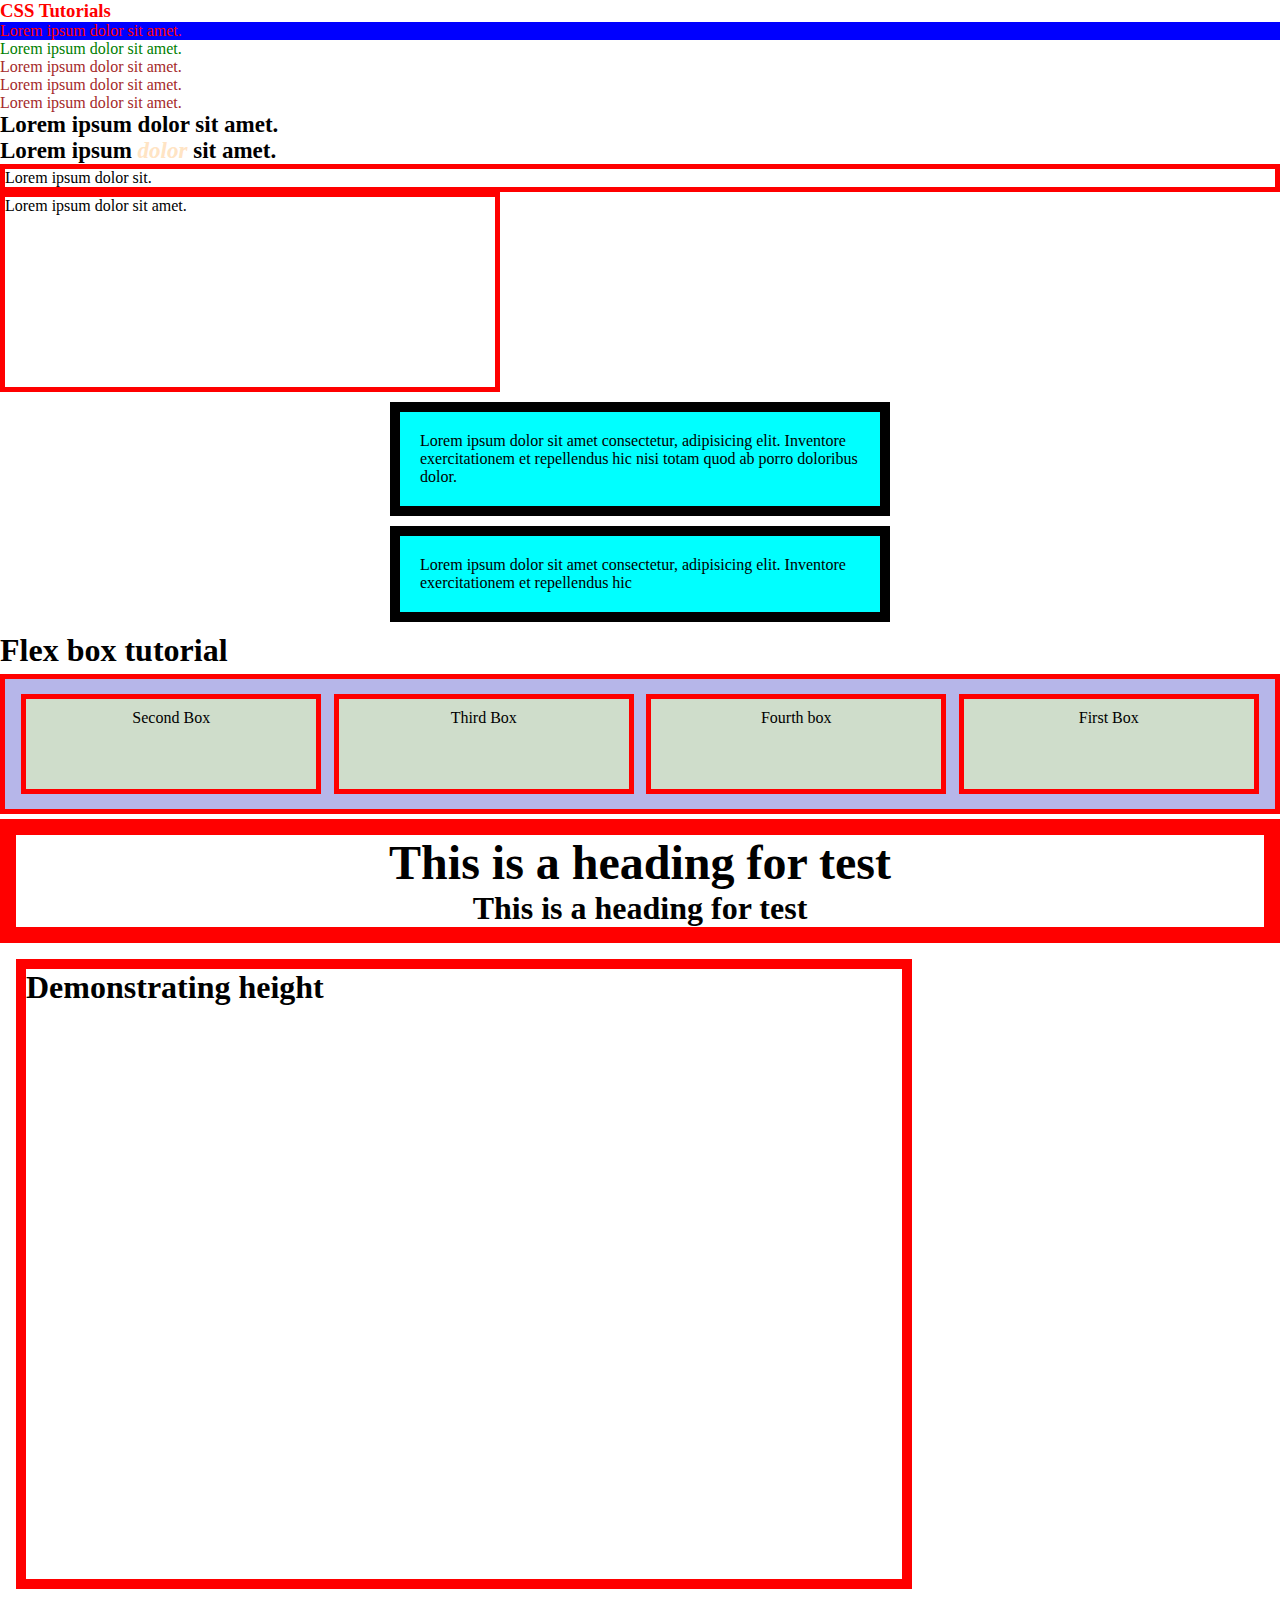
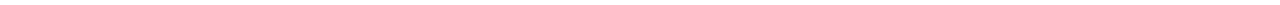
==== Basic CSS/index.html @ a6b33f17 "Learnt some JS" ====
<!DOCTYPE html>
<html lang="en">

<head>
    <meta charset="UTF-8">
    <meta name="viewport" content="width=device-width, initial-scale=1.0">

    <!-- Linking external style sheet -->
    <!-- For emmet we use link:css -->
    <link rel="stylesheet" href="style.css">
    <title>CSS Tutorials</title>
</head>

<body>
    <!-- Learning selectors -->
    <!-- Element, Class, ID and Grouping -->
    <h3 class="red">CSS Tutorials</h3>
    <p class="red blue">Lorem ipsum dolor sit amet.</p>
    <p id="green">Lorem ipsum dolor sit amet.</p>
    <p class="p1">Lorem ipsum dolor sit amet.</p>
    <p class="p2">Lorem ipsum dolor sit amet.</p>
    <p class="p3">Lorem ipsum dolor sit amet.</p>

    <!-- Fonts -->
    <!-- We can also target a particular word using span -->
    <!-- We use span and not paragraph because span is an inline element and paragraph is not -->
    <p class="fonts">Lorem ipsum dolor sit amet.</p>
    <p class="fonts">Lorem ipsum <span class="span_f">dolor</span> sit amet.</p>

    <!-- Making Borders -->
    <!-- Using Images as background -->
    <p class="borders">Lorem ipsum dolor sit.</p>
    <p class="image_bg">Lorem ipsum dolor sit amet.</p>

    <!-- Exploring the box model -->
    <!-- Padding, Border and Margin -->
    <p class="box">Lorem ipsum dolor sit amet consectetur, adipisicing elit. Inventore exercitationem et repellendus hic
        nisi totam quod ab porro doloribus dolor.</p>

    <p class="box">Lorem ipsum dolor sit amet consectetur, adipisicing elit. Inventore exercitationem et repellendus hic

        <!-- Positions in CSS -->
        <!-- Absolute wrt to Parent, Relative wrt to its position -->
        <!-- Fixed and sticky are for keeping the objects fixed -->
        <!-- <div class="container">
        <p class="positioning">Position of this box</p>
        </div> -->

        <!-- Flex box tutorial -->
        <!-- To make a container we flex the display of the container -->
    <h1>Flex box tutorial</h1>
    <div class="container_flex">
        <div class="item" id="item-1">First Box</div>
        <div class="item" id="item-2">Second Box</div>
        <div class="item" id="item-3">Third Box</div>
        <div class="item" id="item-4">Fourth box</div>
    </div>

    <!-- Always a good practice to start with a container -->
    <!-- em is a relative unit which means size is em times multiplied by the container size -->
    <!-- So if the container is 5px and then 5em for units mean 25px  -->
    <!-- rem is used when you want to resize wrt parent container and em is used wrt to an element -->
    <div class="container_size">
        <h1 id="head1">This is a heading for test</h1>
        <h1 id="head2">This is a heading for test</h1>
    </div>

    <!-- Demonstrating to occupy complete width and height -->
    <!-- This is also like percentage -->
    <div class="container_height">
        <h1>Demonstrating height</h1>
    </div>
</body>

</html>
---- Basic CSS/style.css ----
/* Difference between p.red and .red is that p.red will
target red class of only paragraph whereas .red will target all
red classes like header also */
/* p.red {
    color: red;
} */

/* Class selector */
.red {
  color: red;
}
.blue {
  background-color: blue;
}

/* ID selector */
/* . is used for classes and # is used for styling IDs */
#green {
  color: green;
}

/* Grouping selector */
.p1,
.p2,
.p3 {
  color: brown;
}

/* Fonts */
.fonts {
  font-family: cursive;
  /* pixel is 96th of inch */
  font-size: 23px;
  font-weight: bold;
}
.span_f {
  font-style: italic;
  color: bisque;
}

.borders {
  border: 5px red solid;
}

.image_bg {
  height: 200px;
  width: 500px;
  border: 5px red solid;
  background-image: url("https://static.toiimg.com/thumb/72975551.cms?width=200&height=100&imgsize=881753");
  background-repeat: no-repeat;
  background-position: center center;
}

/* Suppose you fix a width and then change padding margin or border then the width will change. To keep the width constant irrespective of padding and margin we use box sizing */
.box {
  background-color: aqua;
  border: 10px black solid;
  padding: 20px;
  margin: 10px auto;
  width: 500px;
  box-sizing: border-box;
}

/* This is a universal selector */
/* We use this to have box sizing for all our elements and 0 padding and margin to begin with which we can override*/
/* Caution this will also override the padding and margin present on headings */
* {
  padding: 0px;
  margin: 0px;
  box-sizing: border-box;
}

/* Positioning of css elements */
.container {
  width: 100px;
  margin: 10px 10px;
  border: 2px red solid;
  height: 1500px;
}

/* notice the difference between sticky and fixed */
/* Sticky for nav bars and fixed for chat bare*/
.positioning {
  position: sticky;
  top: 20px;
}

/* We flex the display of the container */
.container_flex {
  border: 5px red solid;
  background-color: rgb(182, 182, 233);
  margin: 5px auto;
  padding: 10px;
  display: flex;

  /* To make the layouts responsive we set flex-wrap to wrap*/
  /* By default flex-wrap is set to nowrap */
  flex-wrap: wrap;

  /* Alignment */
  /* Justify content is for horizontal direction and align items is for vertical direction */
  /* To center the content */
  /* justify-content: center; */

  /* To vertically center we use */
  /* align-items: center; */
}

.item {
  width: 300px;
  height: 100px;
  text-align: center;
  border: 5px red solid;
  background-color: rgb(207, 221, 203);
  margin: 5px auto;
  padding: 10px;
}

/* Flex box item properties */
/* Flex items are arranged in ascending order of the order */
/* Flex grow is for how the flex items expand */
#item-1{
  order: 10;
}

/* em units*/
.container_size{
  text-align: center;
  border: 1em red solid;
}

/* Using rem units */
#head1{
  font-size: 3em;
}

.container_height{
  height: 70vh;
  width: 70vw;
  border: 10px red solid;
  margin:1em;
}
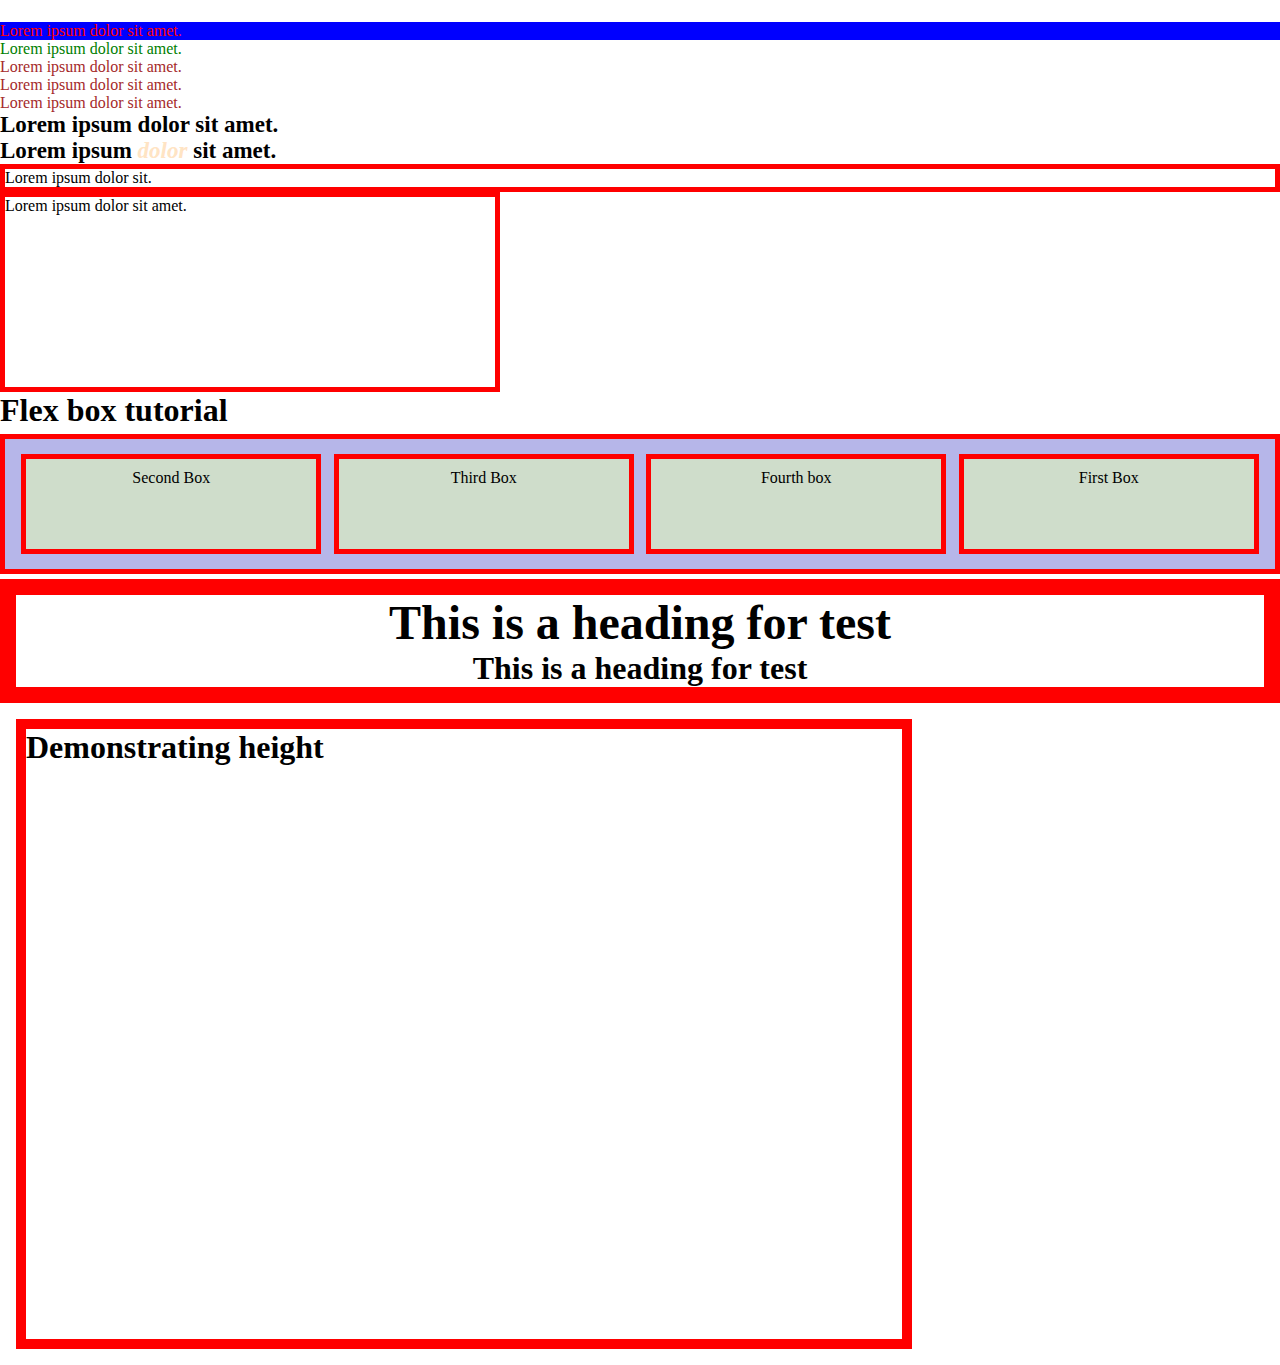
==== commit c93f2923: "Js and Some CSS changes" ====
--- a/Basic CSS/index.html
+++ b/Basic CSS/index.html
@@ -29,6 +29,7 @@
 
     <!-- Making Borders -->
     <!-- Using Images as background -->
+    <!-- Standard way of naming classes and id is to use - instead of _ -->
     <p class="borders">Lorem ipsum dolor sit.</p>
     <p class="image_bg">Lorem ipsum dolor sit amet.</p>
 
--- a/Basic CSS/style.css
+++ b/Basic CSS/style.css
@@ -1,8 +1,16 @@
+/* --------------------------------SELECTORS--------------------------------------- */
+
 /* Difference between p.red and .red is that p.red will
 target red class of only paragraph whereas .red will target all
 red classes like header also */
+/* color: red means property: value */
 /* p.red {
     color: red;
+} */
+
+/* Element selector */
+/* p {
+  color: red;
 } */
 
 /* Class selector */
@@ -25,6 +33,26 @@
 .p3 {
   color: brown;
 }
+
+/*  Order of priority 
+    That is if these selectors are present what will happen
+    Element < Class < ID < Inline 
+    But it is not recommended to use inline styling
+*/
+
+/*  Pseudo selectors
+    These are generally used with anchor tags  */
+.red:hover {
+  color: white;
+}
+
+/*  There are attribute and advanced selectors also but most of the work can be done using  these selectors */
+
+/* in colors we also have the term opacity we can specify colors using rgba(,,,0-1)
+   this is better than changing colors since in transitions you mainly change the 
+   alpha value rather than the color each and every time */
+
+/* --------------------------------SELECTORS--------------------------------------- */
 
 /* Fonts */
 .fonts {
@@ -49,16 +77,29 @@
   background-image: url("https://static.toiimg.com/thumb/72975551.cms?width=200&height=100&imgsize=881753");
   background-repeat: no-repeat;
   background-position: center center;
+  /* To cover the background with the image we use
+     This will compromise on quality */
+  background-size: cover;
 }
 
 /* Suppose you fix a width and then change padding margin or border then the width will change. To keep the width constant irrespective of padding and margin we use box sizing */
 .box {
-  background-color: aqua;
+  /* background-color: aqua; */
+  /* You can add multiple colors  */
+  background: linear-gradient(to right, green, yellow);
+  /* To make diagonal gradients */
+  background: linear-gradient(to bottom right, green, yellow);
+  /* We can also use angles to make them end at a specific place */
+  background: linear-gradient(56deg, green, yellow);
+  /* There is radial gradients also but I don't like it */
   border: 10px black solid;
   padding: 20px;
+  /* general convention of sizing is to have widths in % */
   margin: 10px auto;
   width: 500px;
   box-sizing: border-box;
+  /* Display is used to remove any element without taking any space */
+  display: none;
 }
 
 /* This is a universal selector */
@@ -119,25 +160,24 @@
 /* Flex box item properties */
 /* Flex items are arranged in ascending order of the order */
 /* Flex grow is for how the flex items expand */
-#item-1{
+#item-1 {
   order: 10;
 }
 
 /* em units*/
-.container_size{
+.container_size {
   text-align: center;
   border: 1em red solid;
 }
 
 /* Using rem units */
-#head1{
+#head1 {
   font-size: 3em;
 }
 
-.container_height{
+.container_height {
   height: 70vh;
   width: 70vw;
   border: 10px red solid;
-  margin:1em;
+  margin: 1em;
 }
-
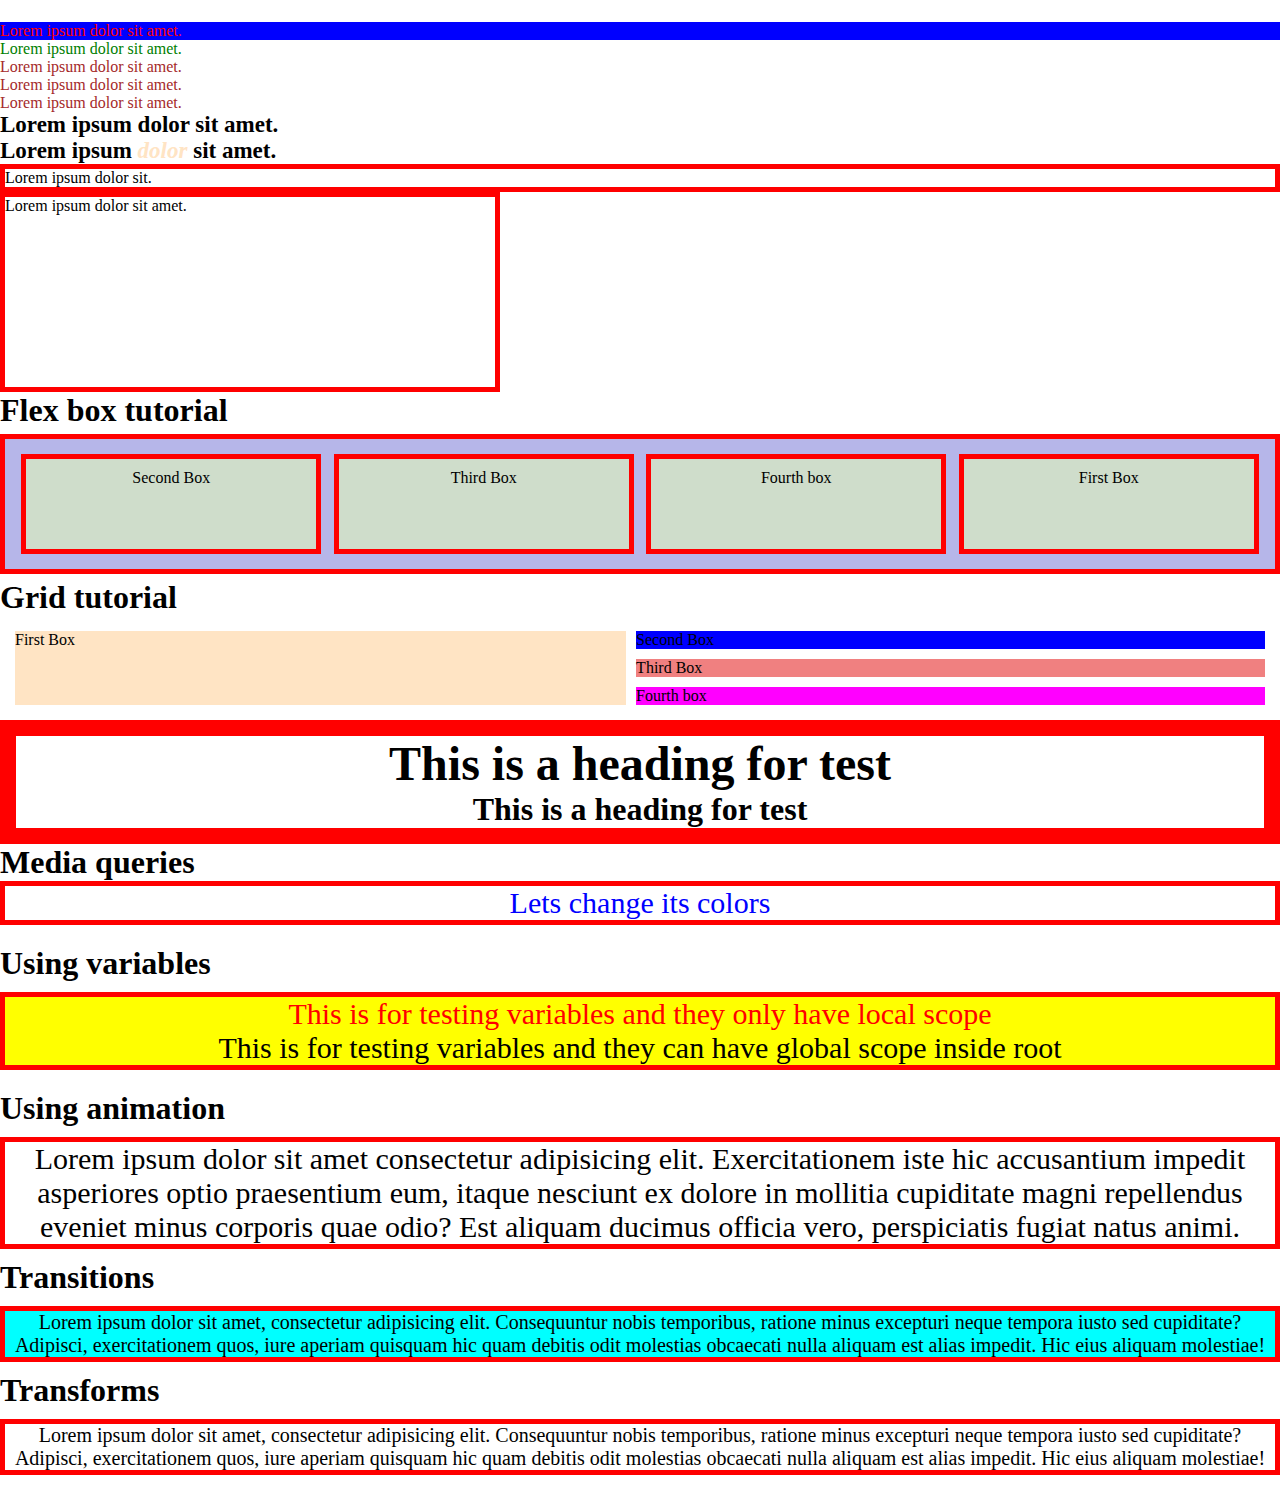
==== commit c8804542: "Automatic commit" ====
--- a/Basic CSS/index.html
+++ b/Basic CSS/index.html
@@ -57,6 +57,14 @@
         <div class="item" id="item-4">Fourth box</div>
     </div>
 
+    <h1>Grid tutorial</h1>
+    <div class="container-grid">
+        <div class="item-grid" id="item-1-grid">First Box</div>
+        <div class="item-grid" id="item-2-grid">Second Box</div>
+        <div class="item-grid" id="item-3-grid">Third Box</div>
+        <div class="item-grid" id="item-4-grid">Fourth box</div>
+    </div>
+
     <!-- Always a good practice to start with a container -->
     <!-- em is a relative unit which means size is em times multiplied by the container size -->
     <!-- So if the container is 5px and then 5em for units mean 25px  -->
@@ -66,11 +74,46 @@
         <h1 id="head2">This is a heading for test</h1>
     </div>
 
-    <!-- Demonstrating to occupy complete width and height -->
-    <!-- This is also like percentage -->
-    <div class="container_height">
-        <h1>Demonstrating height</h1>
+    <h1>Media queries</h1>
+    <div class="container-media">
+        <div class="media">Lets change its colors</div>
     </div>
+
+    <h1>Using variables</h1>
+    <div class="variables">
+        <p class="para1">This is for testing variables and they only have local scope</p>
+        <p class="para2">This is for testing variables and they can have global scope inside root</p>
+    </div>
+
+    <h1>Using animation</h1>
+    <div class="animation">
+        <p class="animation-para">Lorem ipsum dolor sit amet consectetur adipisicing elit. Exercitationem iste hic
+            accusantium impedit asperiores optio praesentium eum, itaque nesciunt ex dolore in mollitia cupiditate magni
+            repellendus eveniet minus corporis quae odio? Est aliquam ducimus officia vero, perspiciatis fugiat natus
+            animi.</p>
+    </div>
+
+    <h1>Transitions</h1>
+    <div class="transitions">
+        <p class="transition-para">
+            Lorem ipsum dolor sit amet, consectetur adipisicing elit. Consequuntur nobis temporibus, ratione minus
+            excepturi neque tempora iusto sed cupiditate? Adipisci, exercitationem quos, iure aperiam quisquam hic quam
+            debitis odit molestias obcaecati nulla aliquam est alias impedit. Hic eius aliquam molestiae!
+        </p>
+    </div>
+
+    <h1>Transforms</h1>
+    <div class="transforms">
+        <p class="transforms-para">
+            Lorem ipsum dolor sit amet, consectetur adipisicing elit. Consequuntur nobis temporibus, ratione minus
+            excepturi neque tempora iusto sed cupiditate? Adipisci, exercitationem quos, iure aperiam quisquam hic quam
+            debitis odit molestias obcaecati nulla aliquam est alias impedit. Hic eius aliquam molestiae!
+        </p>
+    </div>
+
+
+    <!-- Things that we have but I have not included -->
+    <!-- Box and text shadow (Don't use this) -->
 </body>
 
 </html>--- a/Basic CSS/style.css
+++ b/Basic CSS/style.css
@@ -160,8 +160,12 @@
 /* Flex box item properties */
 /* Flex items are arranged in ascending order of the order */
 /* Flex grow is for how the flex items expand */
+/* Flex grow, basis and shrink are used in items of the flex box */
+/* Individual elements can be placed anywhere using elf align but this overrides
+   overrides align items */
 #item-1 {
   order: 10;
+  align-self: flex-start;
 }
 
 /* em units*/
@@ -181,3 +185,146 @@
   border: 10px red solid;
   margin: 1em;
 }
+
+/* Experimenting with grid */
+/* Setting the grid container */
+/* In short Grid has more control over layout than flexbox */
+.container-grid {
+  display: grid;
+  margin: 10px;
+  /* grid-template-columns: auto auto;
+  grid-template-rows: auto auto; */
+  /* justify-content: start; is used for aligning horizontally */
+  /* align-content: ; is for vertical alignment */
+}
+#item-1-grid {
+  background-color: bisque;
+  /* width: 70%; */
+  margin: 5px;
+  grid-row-start: 1;
+  grid-row-end: span 5;
+}
+#item-2-grid {
+  background-color: blue;
+  margin: 5px;
+  grid-column-start: 2;
+  grid-column-end: 3;
+  /* grid-row-start: 1;
+  grid-row-end: span 2; */
+  /* width: 20%; */
+}
+#item-3-grid {
+  background-color: lightcoral;
+  margin: 5px;
+  /* width: 20%; */
+}
+#item-4-grid {
+  background-color: magenta;
+  margin: 5px;
+  /* width: 20%; */
+  grid-column: 2/2;
+}
+
+.container-media {
+  text-align: center;
+  font-size: 30px;
+  border: 5px red solid;
+  margin-bottom: 20px;
+}
+
+/* Three different cases */
+@media only screen and (min-width: 0px) and (max-width: 500px) {
+  .media {
+    color: red;
+  }
+}
+@media only screen and (min-width: 500px) and (max-width: 1000px) {
+  .media {
+    color: green;
+  }
+}
+@media only screen and (min-width: 1000px) {
+  .media {
+    color: blue;
+  }
+}
+
+/* Using variables */
+.variables {
+  text-align: center;
+  font-size: 30px;
+  border: 5px red solid;
+  margin-top: 10px;
+  margin-bottom: 20px;
+}
+
+:root {
+  --back-color: yellow;
+}
+.para1 {
+  --text-color: red;
+  color: var(--text-color);
+  background-color: var(--back-color);
+}
+.para2 {
+  background-color: var(--back-color);
+}
+
+/* Using animation */
+.animation {
+  text-align: center;
+  font-size: 30px;
+  border: 5px red solid;
+  margin-top: 10px;
+  margin-bottom: 10px;
+  animation-name: sarthak;
+  animation-duration: 3s;
+  animation-iteration-count: 1;
+  /* if you want to keep your to part in your style */
+  animation-fill-mode: forwards;
+  animation-timing-function: ease-out;
+  /* animation-delay: 3s; is for having a delay before starting the animation */
+}
+
+@keyframes sarthak {
+  from {
+    font-size: 10px;
+  }
+  to {
+    font-size: 30px;
+  }
+}
+
+/* Transitions */
+.transitions {
+  text-align: center;
+  font-size: 20px;
+  border: 5px red solid;
+  margin-top: 10px;
+  margin-bottom: 10px;
+  background-color: aqua;
+  /* We can make transition-property: all; to transition multiple properties */
+  /* Hover only makes it change whereas transition gives it a smooth flow */
+  transition-property: background-color;
+  transition-duration: 3s;
+  transition-timing-function: ease-out;
+}
+
+/* not ideal for mobile devices since you don't have hover */
+.transitions:hover{
+  background-color: blueviolet;
+}
+
+/* Transforms */
+.transforms {
+  text-align: center;
+  font-size: 20px;
+  border: 5px red solid;
+  margin-top: 10px;
+  margin-bottom: 10px;
+  transition: all 2s ease-in-out;
+}
+
+.transforms:hover{
+  transform: scale(2);
+}